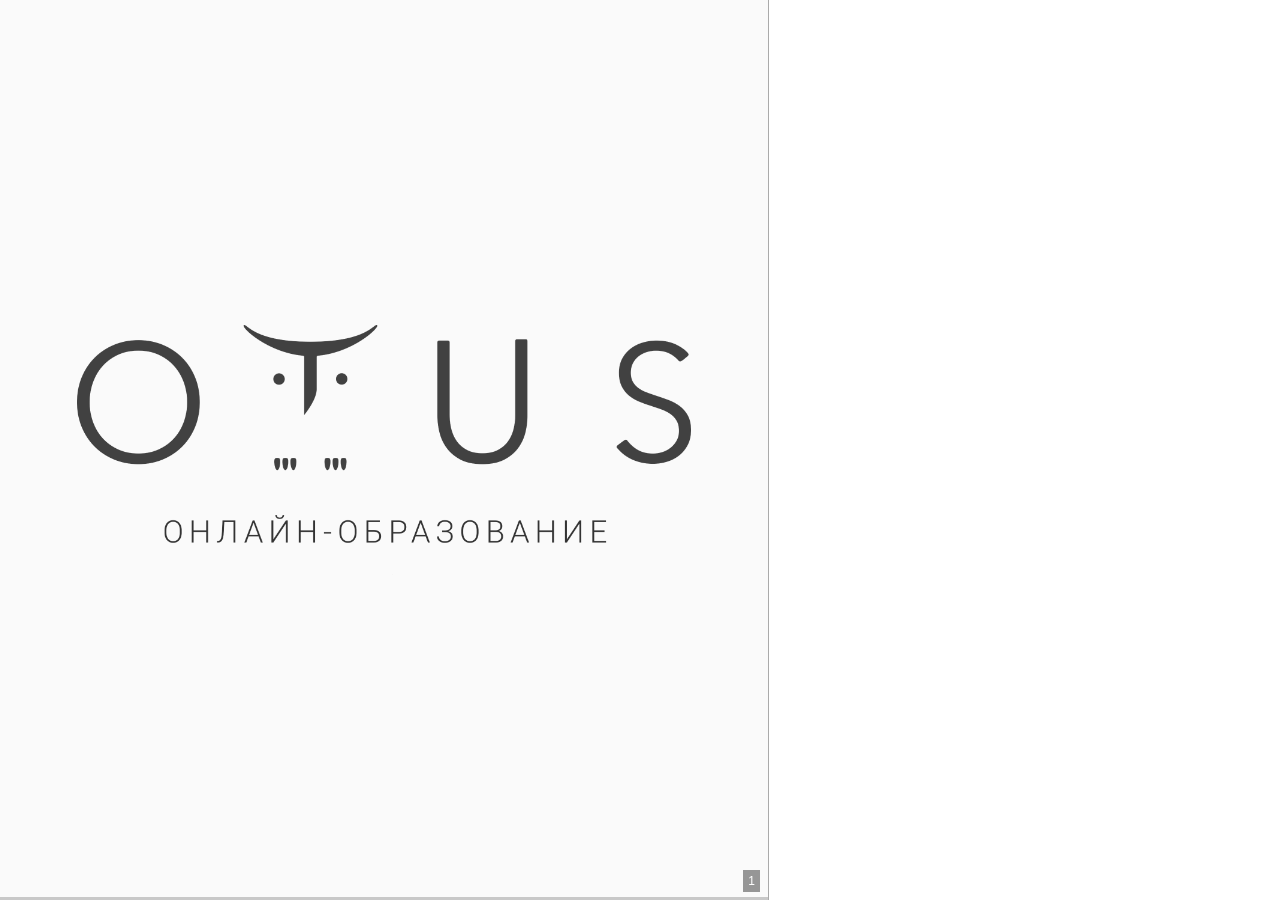
==== 1-values-types/index.html @ c8b01854 "Site updated: 2019-02-04 23:16:31" ====
<!DOCTYPE html>
<html>

<head><meta name="generator" content="Hexo 3.8.0">
  <meta charset="utf-8">
  <meta name="viewport" content="width=device-width, initial-scale=1.0, maximum-scale=1.0, user-scalable=no">

  <title>Типы и операторы JS | Hexo</title>

  
    <link rel="icon" href="/favicon.png">
  

  <link rel="stylesheet" href="/css/reveal.css">
  <link rel="stylesheet" href="/css/otus.css">
  <link rel="stylesheet" href="/css/theme/white.css">
  <!-- Theme used for syntax highlighting of code -->
  <link rel="stylesheet" href="/lib/css/tomorrow.css">

  <!-- Printing and PDF exports -->
  <script>
    var link = document.createElement('link');
    link.rel = 'stylesheet';
    link.type = 'text/css';
    link.href = window.location.search.match(/print-pdf/gi) ? '/css/print/pdf.css' : '/css/print/paper.css';
    document.getElementsByTagName('head')[0].appendChild(link);
  </script>
</head>
</html>
<body>
  <div class="reveal">
  <div class="slides">
    <section class="first"></section>

    <section class="lesson">
      <h1>Типы и операторы JS</h1>
      <h2>Введение в JavaScript</h2>
    </section>

    
    
      
      
        <section class="regular"><h2 id="Что-мы-пройдем"><a href="#Что-мы-пройдем" class="headerlink" title="Что мы пройдем"></a>Что мы пройдем</h2><ul>
<li><p>A value is a piece of information. The type of a value defines its role and the operations applicable to it.</p>
</li>
<li><p>The JavaScript language uses the number type to represent a numerical value (with or without decimals) and the string<br>type to represent text.</p>
</li>
<li><p>A string value is surrounded by a pair of single quotes <code>&#39;...&#39;</code> or a pair of quotation marks <code>&quot;...&quot;</code>.</p>
</li>
<li><p>Arithmetic operations between numbers are provided by the +, -, * and / operators. Applied to two strings, the +<br>operator joins them together. This operation is called concatenation.</p>
</li>
</ul>
</section>
      
    
      
      
        <section class="topic"><h1 id="Типы-и-значения"><a href="#Типы-и-значения" class="headerlink" title="Типы и значения"></a>Типы и значения</h1></section>
      
    
      
      
        <section class="regular"><h2 id="Типы-и-значения-1"><a href="#Типы-и-значения-1" class="headerlink" title="Типы и значения"></a>Типы и значения</h2></section>
      
    
      
      
        <section class="topic"><h1 id="Числа"><a href="#Числа" class="headerlink" title="Числа"></a>Числа</h1></section>
      
    
      
      
        <section class="regular"><h2 id="Числа-1"><a href="#Числа-1" class="headerlink" title="Числа"></a>Числа</h2><p>Values of the number type are, unsurprisingly, numeric values. In a JavaScript program, they are written as follows:</p>
<figure class="highlight js"><table><tr><td class="code"><pre><span class="line"><span class="number">13</span></span><br><span class="line"><span class="number">678</span></span><br><span class="line"><span class="number">9042</span></span><br></pre></td></tr></table></figure>
<p>Fractional numbers are written by using a dot.</p>
<figure class="highlight js"><table><tr><td class="code"><pre><span class="line"><span class="number">9.81</span></span><br><span class="line"><span class="number">0.6</span></span><br><span class="line"><span class="number">3.000001</span></span><br></pre></td></tr></table></figure>
<p>Если целая часть числа равна нулю, можно не писать её — вместо 0.6 писать</p>
<figure class="highlight js"><table><tr><td class="code"><pre><span class="line"><span class="number">.6</span></span><br></pre></td></tr></table></figure>
</section>
      
    
      
      
        <section class="regular"><h2 id="Операторы-арифметика"><a href="#Операторы-арифметика" class="headerlink" title="Операторы (арифметика)"></a>Операторы (арифметика)</h2><p>В JS есть все базовые арифметические операторы:</p>
<table><br>  <tr><br>    <td><code>+</code></td><br>    <td>Сложение</td><br>  </tr><br>  <tr><br>    <td><code>-</code></td><br>    <td>Вычитание</td><br>  </tr><br>  <tr><br>    <td><code>*</code></td><br>    <td>Умножение</td><br>  </tr><br>  <tr><br>    <td><code>/</code></td><br>    <td>Деление</td><br>  </tr><br></table>

</section>
      
    
      
      
        <section class="regular"><h2 id="Приоритеты-операторов"><a href="#Приоритеты-операторов" class="headerlink" title="Приоритеты операторов"></a>Приоритеты операторов</h2><p>Штуки из второго класса (сначала умножаем, потом складываем) работают в JS так, как вы этого ожидаете.</p>
<figure class="highlight js"><table><tr><td class="code"><pre><span class="line"><span class="number">100</span> + <span class="number">4</span> * <span class="number">11</span></span><br><span class="line"><span class="number">100</span> + <span class="number">4</span> * <span class="number">11</span></span><br></pre></td></tr></table></figure>
<p>Если это не то, что вам нужно — используйте скобки:</p>
<figure class="highlight js"><table><tr><td class="code"><pre><span class="line">(<span class="number">100</span> + <span class="number">4</span>) * <span class="number">11</span></span><br></pre></td></tr></table></figure>
<p>Сомневаетесь — ставьте скобки ;)</p>
</section>
      
    
      
      
        <section class="regular"><h2 id="Специальные-числа"><a href="#Специальные-числа" class="headerlink" title="Специальные числа"></a>Специальные числа</h2><p><code>Infinity</code> (и его друг <code>-Infinity</code>) — JS-вариант «бесконечности». Вылезти из этого значения сложно:</p>
<figure class="highlight js"><table><tr><td class="code"><pre><span class="line"><span class="literal">Infinity</span> + <span class="number">100</span></span><br><span class="line"><span class="literal">Infinity</span> - <span class="number">100</span></span><br><span class="line"><span class="number">2</span> * <span class="literal">Infinity</span></span><br><span class="line"><span class="literal">Infinity</span> + <span class="literal">Infinity</span></span><br></pre></td></tr></table></figure>
<p>На безумные вопросы JS отвечает <code>NaN</code> — Not a Number.</p>
<figure class="highlight js"><table><tr><td class="code"><pre><span class="line"><span class="literal">Infinity</span> - <span class="literal">Infinity</span></span><br><span class="line"><span class="number">100</span> / <span class="number">0</span></span><br><span class="line"><span class="number">0</span> / <span class="number">0</span></span><br></pre></td></tr></table></figure>
<p><code>NaN</code> тоже пожирает все операции со своим участием:</p>
<figure class="highlight js"><table><tr><td class="code"><pre><span class="line"><span class="literal">NaN</span> * <span class="number">100</span></span><br><span class="line"><span class="literal">NaN</span> + <span class="number">1</span></span><br><span class="line"><span class="literal">NaN</span> * <span class="number">0</span></span><br></pre></td></tr></table></figure>
<p>Логично — чему равно «<em>какое-то число</em> плюс 1»?</p>
</section>
      
    
      
      
        <section class="regular"><h2 id="Представление-чисел-в-памяти"><a href="#Представление-чисел-в-памяти" class="headerlink" title="Представление чисел в памяти"></a>Представление чисел в памяти</h2><p>Числа в JS (и в других языках программирования) не так безупречны, как в математике.</p>
<p>Ркзультат этих выражений может вас удивить:</p>
<figure class="highlight js"><table><tr><td class="code"><pre><span class="line"><span class="number">0.3</span> + <span class="number">0.6</span></span><br><span class="line">(<span class="number">0.3</span> + <span class="number">0.6</span> + <span class="number">0.2</span>) - (<span class="number">0.3</span> + (<span class="number">0.6</span> + <span class="number">0.2</span>))</span><br><span class="line"><span class="number">9007199254740991</span> * <span class="number">10</span></span><br><span class="line">(<span class="number">9007199254740991</span> * <span class="number">10</span> + <span class="number">1</span>) - (<span class="number">9007199254740991</span> * <span class="number">10</span>)</span><br></pre></td></tr></table></figure>
<p>Настоящих чисел бесконечно много, а памяти в компьютере — нет, и можно представить всего 2^64 разных значений. Не бойтесь:</p>
<ul>
<li>На практике проблемы с этим возникают редко.</li>
<li>Если нужны <em>огромные</em> числа или точные дроби — используйте специальные библиотеки.</li>
</ul>
</section>
      
    
      
      
        <section class="topic" data-background-color="black">
      
    
      
      
        <section class="topic"><h1>Строки</h1></section>

</section>
      
    
      
      
        <section class="regular"><h2 id="Запись-строк"><a href="#Запись-строк" class="headerlink" title="Запись строк"></a>Запись строк</h2><p>Пишите строки в JS в таких кавычках, в каких хотите:</p>
<figure class="highlight js"><table><tr><td class="code"><pre><span class="line"><span class="string">`Down on the sea`</span></span><br><span class="line"><span class="string">"Lie on the ocean"</span></span><br><span class="line"><span class="string">'Float on the ocean'</span></span><br></pre></td></tr></table></figure>
<p>Понятно, что в строке внутри кавычек не могут стоять такие же кавычки: компьютеру кажется, что строка кончилась после «внутренней»:</p>
<figure class="highlight js"><table><tr><td class="code"><pre><span class="line"><span class="string">'MacMurdoch'</span>s Pub<span class="string">'</span></span><br></pre></td></tr></table></figure>
<p>Экранируйте (пишите перед внутренней кавычкой <code>\</code>)!</p>
<figure class="highlight js"><table><tr><td class="code"><pre><span class="line"><span class="string">'MacMurdoch\'s Pub'</span></span><br></pre></td></tr></table></figure>
<p>Этот трюк также поможет с другими специальными символами:</p>
<figure class="highlight js"><table><tr><td class="code"><pre><span class="line"><span class="string">'MacMurdoch\'s Pub\nFamous Irish Cider'</span></span><br></pre></td></tr></table></figure>
</section>
      
    
      
      
        <section class="regular"><h2 id="Конкатенация-и-интерполяция"><a href="#Конкатенация-и-интерполяция" class="headerlink" title="Конкатенация и интерполяция"></a>Конкатенация и интерполяция</h2><p>Что значит <em>поделить</em>, <em>вычесть</em> или <em>перемножить</em> строки — непонятно, но зато их можно <em>складывать</em>:</p>
<figure class="highlight js"><table><tr><td class="code"><pre><span class="line"><span class="string">"hell"</span> + <span class="string">"o"</span></span><br><span class="line"><span class="string">"hello"</span> + <span class="string">" "</span> + <span class="string">"Vladimir"</span></span><br></pre></td></tr></table></figure>
<p>Эта операция называется <em>конкатенацией.</em></p>
<p>У строк в «косых кавычках» <code></code> ` есть волшебная операция — вставить в строку результат выражения:</p>
<figure class="highlight js"><table><tr><td class="code"><pre><span class="line"><span class="string">`Half of <span class="subst">$&#123; <span class="number">100</span> &#125;</span> is <span class="subst">$&#123; <span class="number">100</span> <span class="regexp">/ 2 &#125;`</span></span></span></span><br></pre></td></tr></table></figure>
<p><em>pro tip:</em> Умножать строку на число, как в питоне <code>3 * &#39;a&#39; -&gt; &#39;aaa&#39;</code> — мило, но в JS такого нет.</p>
</section>
      
    
      
      
        <section class="topic"><h1 id="Сравнение"><a href="#Сравнение" class="headerlink" title="Сравнение"></a>Сравнение</h1></section>
      
    
      
      
        <section class="regular"><h2 id="Операторы-сравнения"><a href="#Операторы-сравнения" class="headerlink" title="Операторы сравнения"></a>Операторы сравнения</h2></section>
      
    
      
      
        <section class="regular"><h2 id="Неявное-приведение-типов-сравнение"><a href="#Неявное-приведение-типов-сравнение" class="headerlink" title="Неявное приведение типов: сравнение"></a>Неявное приведение типов: сравнение</h2></section>
      
    
      
      
        <section class="regular"><h2 id="Неявное-приведение-типов-операторы"><a href="#Неявное-приведение-типов-операторы" class="headerlink" title="Неявное приведение типов: операторы"></a>Неявное приведение типов: операторы</h2></section>
      
    
      
      
        <section class="topic"><h1 id="Boolean"><a href="#Boolean" class="headerlink" title="Boolean"></a>Boolean</h1></section>
      
    
      
      
        <section class="regular"><h2 id="Операторы-логика"><a href="#Операторы-логика" class="headerlink" title="Операторы (логика)"></a>Операторы (логика)</h2></section>
      
    
      
      
        <section class="topic"><h1 id="Пустые-значения"><a href="#Пустые-значения" class="headerlink" title="Пустые значения"></a>Пустые значения</h1></section>
      
    
      
      
        <section class="topic"><h1 id="Явное-приведение-типов"><a href="#Явное-приведение-типов" class="headerlink" title="Явное приведение типов"></a>Явное приведение типов</h1></section>
      
    
      
      
        <section class="topic" data-background-color="#4f3">
      
    
      
      
        <section class="topic"><h1>Повторяем</h1></section>

</section>
      
    

    <section class="last">
      <h1>Спасибо за внимание!</h1>
    </section>
  </div>
</div>
<div class="codepen">
  <iframe src="https://jsconsole.com/"></iframe>
  <!-- <iframe src="https://repljs.com/thoughtspile/eXFOlcNrF"></iframe> -->
  <!-- <iframe src="http://codepen.io/thoughtspile/pen/vbmpWw?editors=0011"></iframe> -->
</div>


  <script src="/lib/js/head.min.js"></script>
<script src="/js/reveal.js"></script>

<script>
  const getSize = w => {
    const el = document.getElementsByClassName('reveal')[0];
    return {
      height: el.offsetHeight,
      width: Math.floor(el.offsetWidth - 80)
    };
  };
  // More info about config & dependencies:
  // - https://github.com/hakimel/reveal.js#configuration
  // - https://github.com/hakimel/reveal.js#dependencies
  Reveal.initialize(Object.assign(getSize(), {
    controls: false,
    slideNumber: true,
    history: true,
    center: false,
    minScale: 1,
    maxScale: 1,
    dependencies: [
      // { src: '/plugin/markdown/marked.js' },
      // { src: '/plugin/markdown/markdown.js' },
      { src: '/plugin/notes/notes.js', async: true },
      // { src: '/plugin/highlight/highlight.js', async: true, callback: function () { hljs.initHighlightingOnLoad(); } }
    ]
  }));
  window.addEventListener('resize', () => {
    Reveal.configure(getSize());
  });
</script>

</body>
</html>
---- css/otus.css ----
.reveal,.codepen {
  position: absolute;
  top: 0;
  bottom: 0;
}
.reveal {
  left: 0;
  width: 60%;
}
.codepen {
  right: 0;
  width: 40%;
}

.codepen iframe {
  height: 100%;
  width: 100%;
  border: none !important;
  border-left: 1px solid #aaa !important;
}


.first .slide-background-content {
  background-image: url('/img/image1-small.png');
  background-color: #fafafa;
  background-position: center;
  background-size: 80%;
}

.lesson .slide-background-content {
  background-image: url('/img/image3.png');
  background-position: bottom 40px right 40px;
  background-size: 30%;
}

.last .slide-background-content {
  background-image: url('/img/image3.png');
  background-color: #fafafa;
  background-position: bottom 20% center;
  background-size: 40%;
}

section.last {
  text-align: center;
  margin-top: 100px;
}


section {
  height: 100vh;
}

.reveal .highlight table {
  width: 100%;
  margin: 0;
  margin-left: -5px;
}
.reveal table td.code {
  padding: 0;
  margin-left: -5px;
}
.reveal .highlight pre {
  font-size: 16px;
  width: 100%;
  margin: 0;
  display: block;
  padding: 5px;
  overflow: auto;
  max-height: 400px;
  word-wrap: normal;
}

.topic {
  padding: 0;
}
.topic h1 {
  top: 50%;
  position: absolute;
  left: 50%;
  transform: translate(-50%,-50%);
}

.reveal .slides {
  text-align: left;
}
---- css/theme/white.css ----
/**
 * White theme for reveal.js. This is the opposite of the 'black' theme.
 *
 * By Hakim El Hattab, http://hakim.se
 */
@import url('https://fonts.googleapis.com/css?family=PT+Sans:400,400i,700&subset=cyrillic,cyrillic-ext,latin-ext');
section.has-dark-background, section.has-dark-background h1, section.has-dark-background h2, section.has-dark-background h3, section.has-dark-background h4, section.has-dark-background h5, section.has-dark-background h6 {
  color: #fff; }

/*********************************************
 * GLOBAL STYLES
 *********************************************/
body {
  background: #fff;
  background-color: #fff; }

.reveal {
  font-family: "PT Sans", Helvetica, sans-serif;
  font-size: 24px;
  font-weight: normal;
  color: #222; }

::selection {
  color: #fff;
  background: #98bdef;
  text-shadow: none; }

::-moz-selection {
  color: #fff;
  background: #98bdef;
  text-shadow: none; }

.reveal .slides section,
.reveal .slides section > section {
  line-height: 1.3;
  font-weight: inherit; }

/*********************************************
 * HEADERS
 *********************************************/
.reveal h1,
.reveal h2,
.reveal h3,
.reveal h4,
.reveal h5,
.reveal h6 {
  margin: 0 0 20px 0;
  color: #222;
  font-family: "PT Sans", Helvetica, sans-serif;
  font-weight: 600;
  line-height: 1.2;
  letter-spacing: 0.05em;
  text-shadow: none;
  word-wrap: break-word; }

.reveal h1 {
  font-size: 2.5em; }

.reveal h2 {
  font-size: 1.6em; }

.reveal h3 {
  font-size: 1.3em; }

.reveal h4 {
  font-size: 1em; }

.reveal h1 {
  text-shadow: none; }

/*********************************************
 * OTHER
 *********************************************/
.reveal p {
  margin: 20px 0;
  line-height: 1.3; }

/* Ensure certain elements are never larger than the slide itself */
.reveal img,
.reveal video,
.reveal iframe {
  max-width: 95%;
  max-height: 95%; }

.reveal strong,
.reveal b {
  font-weight: bold; }

.reveal em {
  font-style: italic; }

.reveal ol,
.reveal dl,
.reveal ul {
  display: inline-block;
  text-align: left;
  margin: 0 0 0 1em; }

.reveal ol {
  list-style-type: decimal; }

.reveal ul {
  list-style-type: disc; }

.reveal ul ul {
  list-style-type: square; }

.reveal ul ul ul {
  list-style-type: circle; }

.reveal ul ul,
.reveal ul ol,
.reveal ol ol,
.reveal ol ul {
  display: block;
  margin-left: 40px; }

.reveal dt {
  font-weight: bold; }

.reveal dd {
  margin-left: 40px; }

.reveal blockquote {
  display: block;
  position: relative;
  width: 70%;
  margin: 20px auto;
  padding: 5px;
  font-style: italic;
  background: rgba(255, 255, 255, 0.05);
  box-shadow: 0px 0px 2px rgba(0, 0, 0, 0.2); }

.reveal blockquote p:first-child,
.reveal blockquote p:last-child {
  display: inline-block; }

.reveal q {
  font-style: italic; }

.reveal pre {
  display: block;
  position: relative;
  width: 90%;
  margin: 20px auto;
  text-align: left;
  font-size: 0.55em;
  font-family: monospace;
  line-height: 1.2em;
  word-wrap: break-word;
  box-shadow: 0px 0px 6px rgba(0, 0, 0, 0.3); }

.reveal code {
  font-family: monospace;
  text-transform: none; }

.reveal pre code {
  display: block;
  padding: 5px;
  overflow: auto;
  max-height: 400px;
  word-wrap: normal; }

.reveal table {
  margin: auto;
  border-collapse: collapse;
  border-spacing: 0; }

.reveal table th {
  font-weight: bold; }

.reveal table th,
.reveal table td {
  text-align: left;
  padding: 0.2em 0.5em 0.2em 0.5em;
  border-bottom: 1px solid; }

.reveal table th[align="center"],
.reveal table td[align="center"] {
  text-align: center; }

.reveal table th[align="right"],
.reveal table td[align="right"] {
  text-align: right; }

.reveal table tbody tr:last-child th,
.reveal table tbody tr:last-child td {
  border-bottom: none; }

.reveal sup {
  vertical-align: super;
  font-size: smaller; }

.reveal sub {
  vertical-align: sub;
  font-size: smaller; }

.reveal small {
  display: inline-block;
  font-size: 0.6em;
  line-height: 1.2em;
  vertical-align: top; }

.reveal small * {
  vertical-align: top; }

/*********************************************
 * LINKS
 *********************************************/
.reveal a {
  color: #2a76dd;
  text-decoration: none;
  -webkit-transition: color .15s ease;
  -moz-transition: color .15s ease;
  transition: color .15s ease; }

.reveal a:hover {
  color: #6ca0e8;
  text-shadow: none;
  border: none; }

.reveal .roll span:after {
  color: #fff;
  background: #1a53a1; }

/*********************************************
 * IMAGES
 *********************************************/
.reveal section img {
  margin: 15px 0px;
  background: rgba(255, 255, 255, 0.12);
  border: 4px solid #222;
  box-shadow: 0 0 10px rgba(0, 0, 0, 0.15); }

.reveal section img.plain {
  border: 0;
  box-shadow: none; }

.reveal a img {
  -webkit-transition: all .15s linear;
  -moz-transition: all .15s linear;
  transition: all .15s linear; }

.reveal a:hover img {
  background: rgba(255, 255, 255, 0.2);
  border-color: #2a76dd;
  box-shadow: 0 0 20px rgba(0, 0, 0, 0.55); }

/*********************************************
 * NAVIGATION CONTROLS
 *********************************************/
.reveal .controls {
  color: #2a76dd; }

/*********************************************
 * PROGRESS BAR
 *********************************************/
.reveal .progress {
  background: rgba(0, 0, 0, 0.2);
  color: #2a76dd; }

.reveal .progress span {
  -webkit-transition: width 800ms cubic-bezier(0.26, 0.86, 0.44, 0.985);
  -moz-transition: width 800ms cubic-bezier(0.26, 0.86, 0.44, 0.985);
  transition: width 800ms cubic-bezier(0.26, 0.86, 0.44, 0.985); }

/*********************************************
 * PRINT BACKGROUND
 *********************************************/
@media print {
  .backgrounds {
    background-color: #fff; } }
---- lib/css/tomorrow.css ----
/* Tomorrow Theme */
/* http://jmblog.github.com/color-themes-for-google-code-highlightjs */
/* Original theme - https://github.com/chriskempson/tomorrow-theme */
/* http://jmblog.github.com/color-themes-for-google-code-highlightjs */
.tomorrow-comment, pre .comment, pre .title {
  color: #8e908c;
}

.tomorrow-red, pre .variable, pre .attribute, pre .tag, pre .regexp, pre .ruby .constant, pre .xml .tag .title, pre .xml .pi, pre .xml .doctype, pre .html .doctype, pre .css .id, pre .css .class, pre .css .pseudo {
  color: #c82829;
}

.tomorrow-orange, pre .number, pre .preprocessor, pre .built_in, pre .literal, pre .params, pre .constant {
  color: #f5871f;
}

.tomorrow-yellow, pre .class, pre .ruby .class .title, pre .css .rules .attribute {
  color: #eab700;
}

.tomorrow-green, pre .string, pre .value, pre .inheritance, pre .header, pre .ruby .symbol, pre .xml .cdata {
  color: #718c00;
}

.tomorrow-aqua, pre .css .hexcolor {
  color: #3e999f;
}

.tomorrow-blue, pre .function, pre .python .decorator, pre .python .title, pre .ruby .function .title, pre .ruby .title .keyword, pre .perl .sub, pre .javascript .title, pre .coffeescript .title {
  color: #4271ae;
}

.tomorrow-purple, pre .keyword, pre .javascript .function {
  color: #8959a8;
}

pre code {
  display: block;
  background: white;
  color: #4d4d4c;
  font-family: Menlo, Monaco, Consolas, monospace;
  line-height: 1.5;
  border: 1px solid #ccc;
  padding: 10px;
}
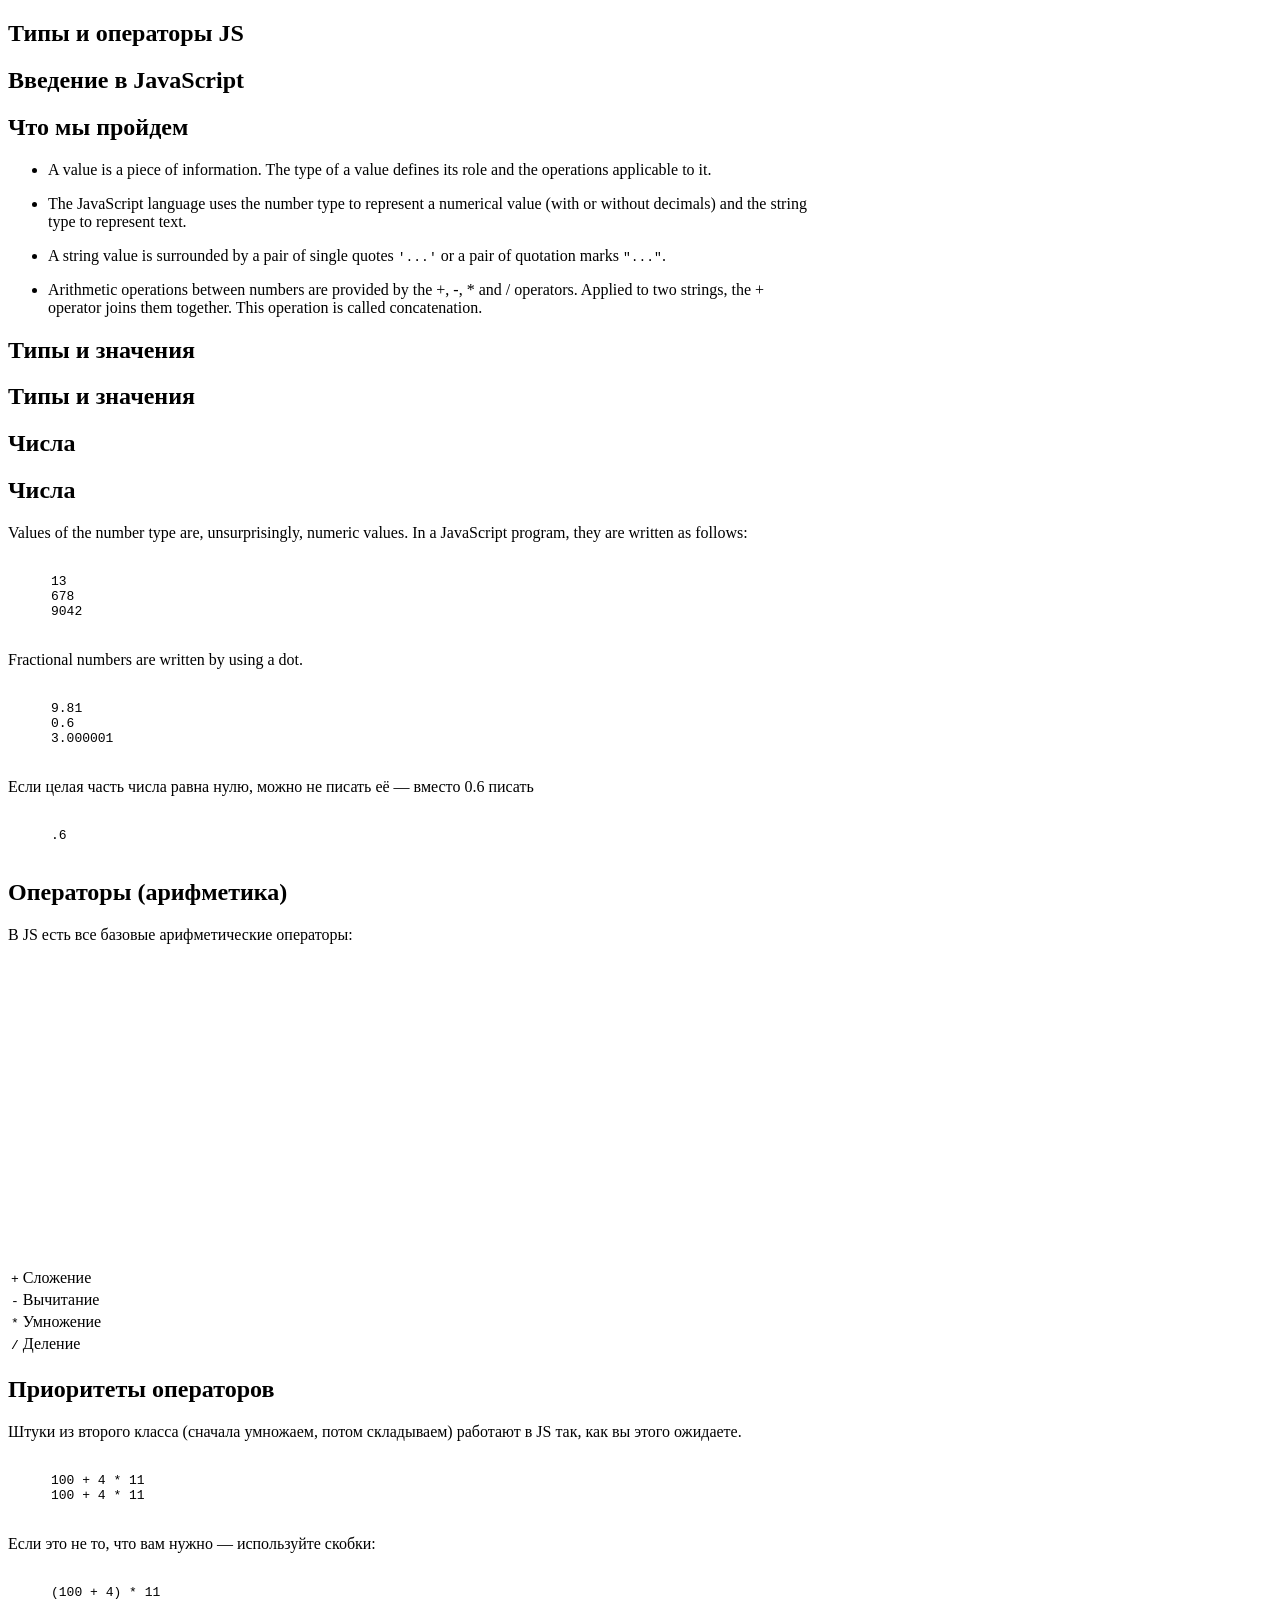
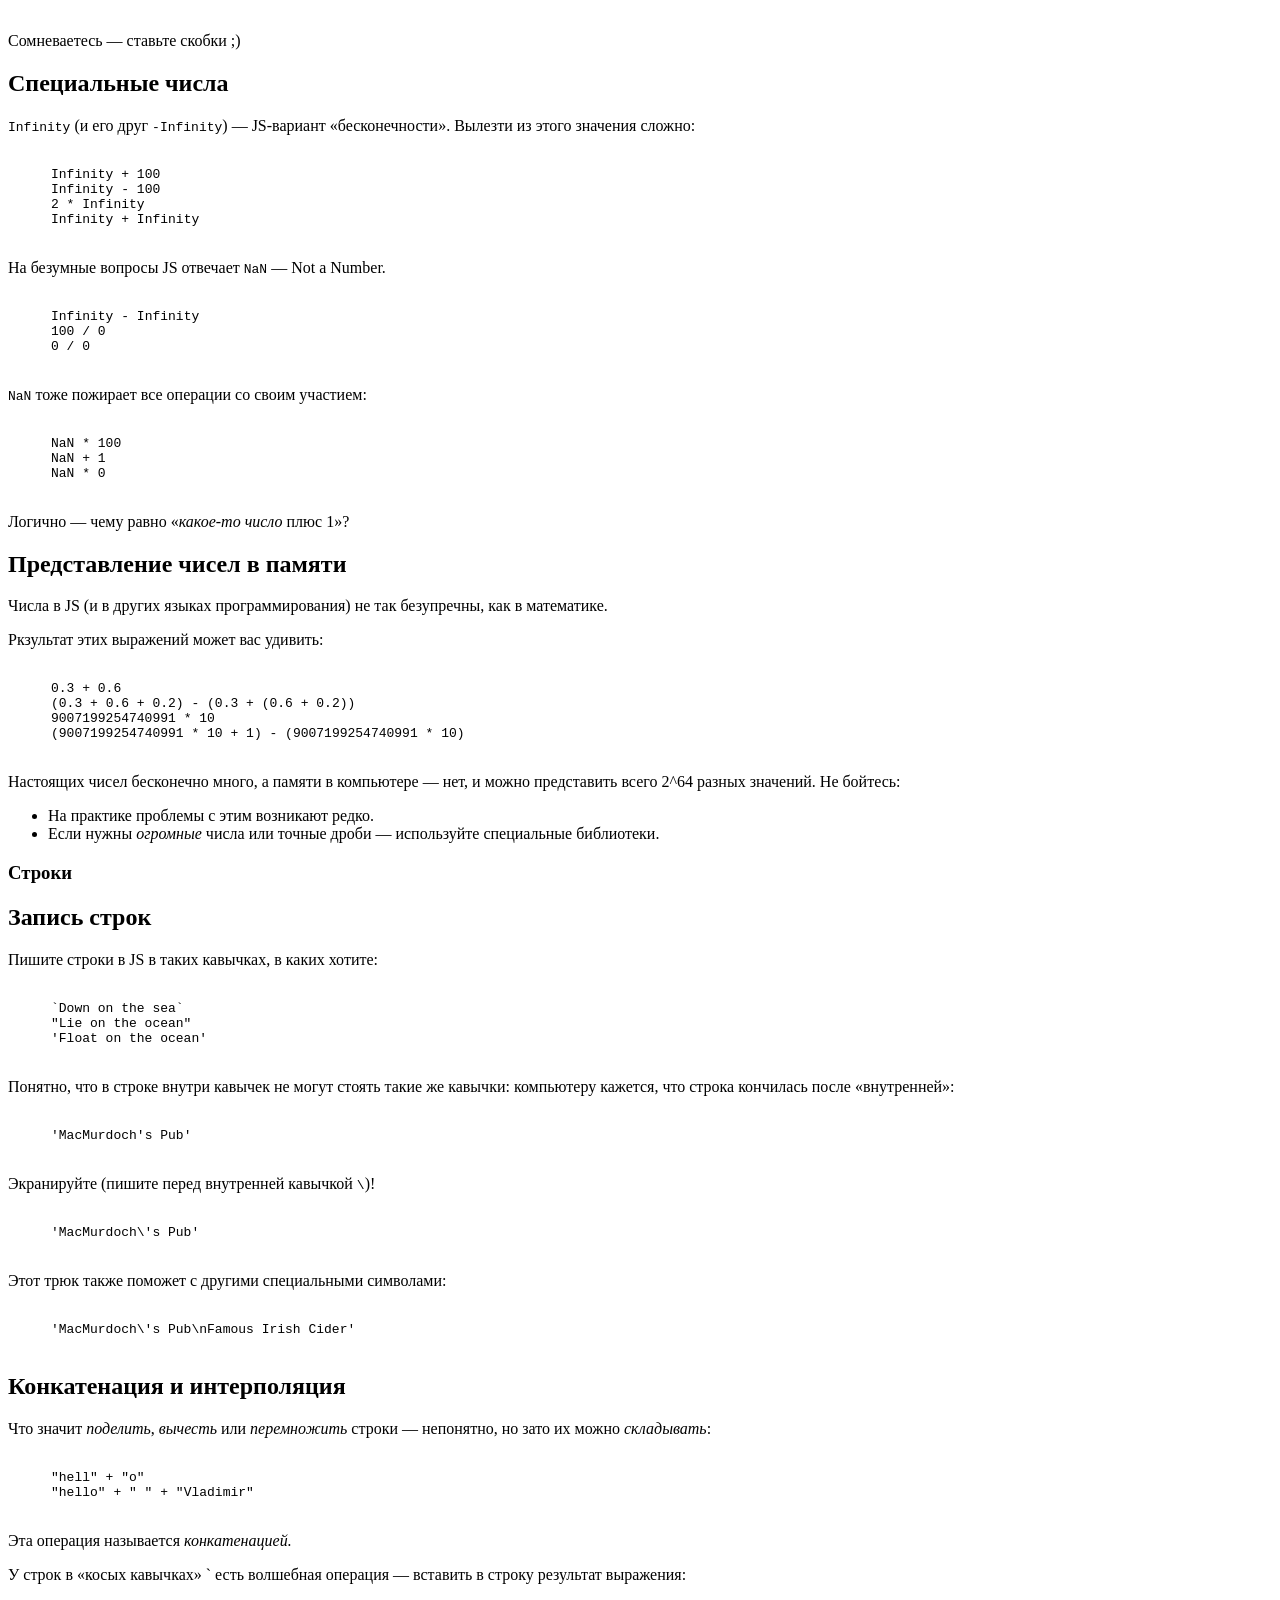
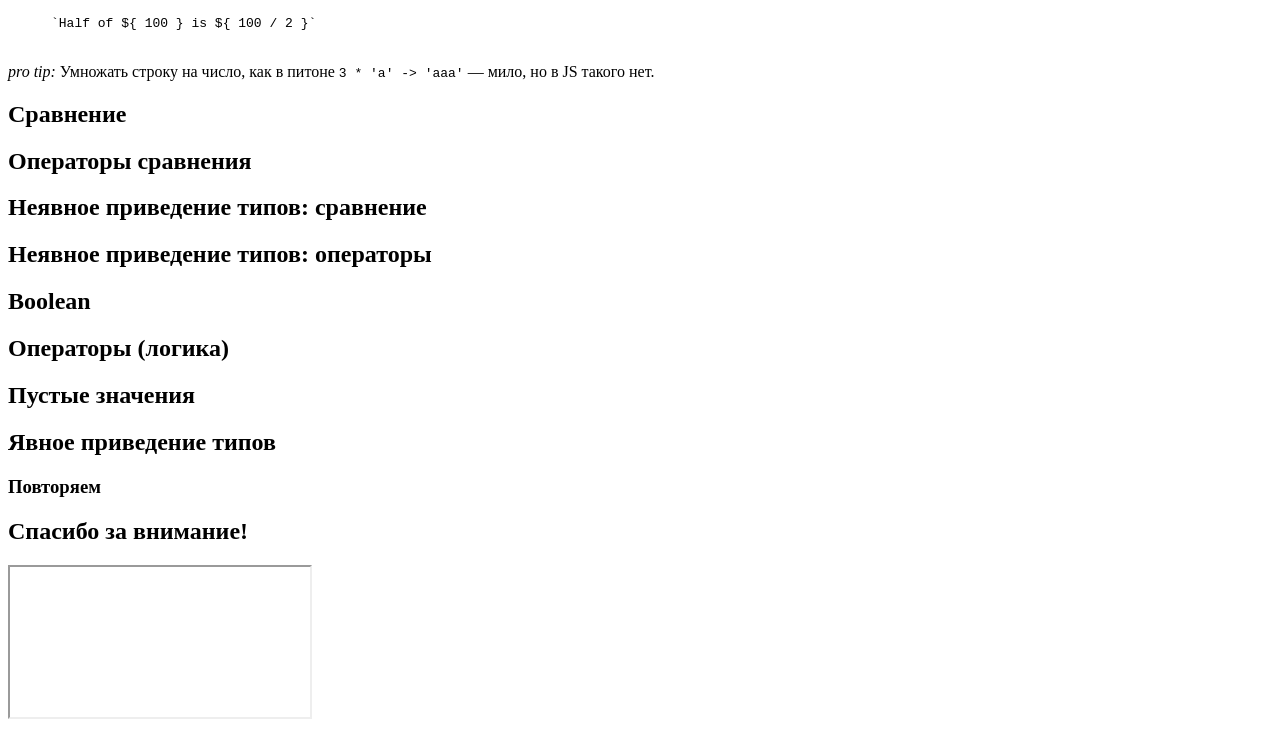
==== commit 246f988c: "Site updated: 2019-02-04 23:23:26" ====
--- a/1-values-types/index.html
+++ b/1-values-types/index.html
@@ -11,11 +11,11 @@
     <link rel="icon" href="/favicon.png">
   
 
-  <link rel="stylesheet" href="/css/reveal.css">
-  <link rel="stylesheet" href="/css/otus.css">
-  <link rel="stylesheet" href="/css/theme/white.css">
+  <link rel="stylesheet" href="/hexo-theme-reveal/css/reveal.css">
+  <link rel="stylesheet" href="/hexo-theme-reveal/css/otus.css">
+  <link rel="stylesheet" href="/hexo-theme-reveal/css/theme/white.css">
   <!-- Theme used for syntax highlighting of code -->
-  <link rel="stylesheet" href="/lib/css/tomorrow.css">
+  <link rel="stylesheet" href="/hexo-theme-reveal/lib/css/tomorrow.css">
 
   <!-- Printing and PDF exports -->
   <script>
@@ -224,8 +224,8 @@
 </div>
 
 
-  <script src="/lib/js/head.min.js"></script>
-<script src="/js/reveal.js"></script>
+  <script src="/hexo-theme-reveal/lib/js/head.min.js"></script>
+<script src="/hexo-theme-reveal/js/reveal.js"></script>
 
 <script>
   const getSize = w => {
